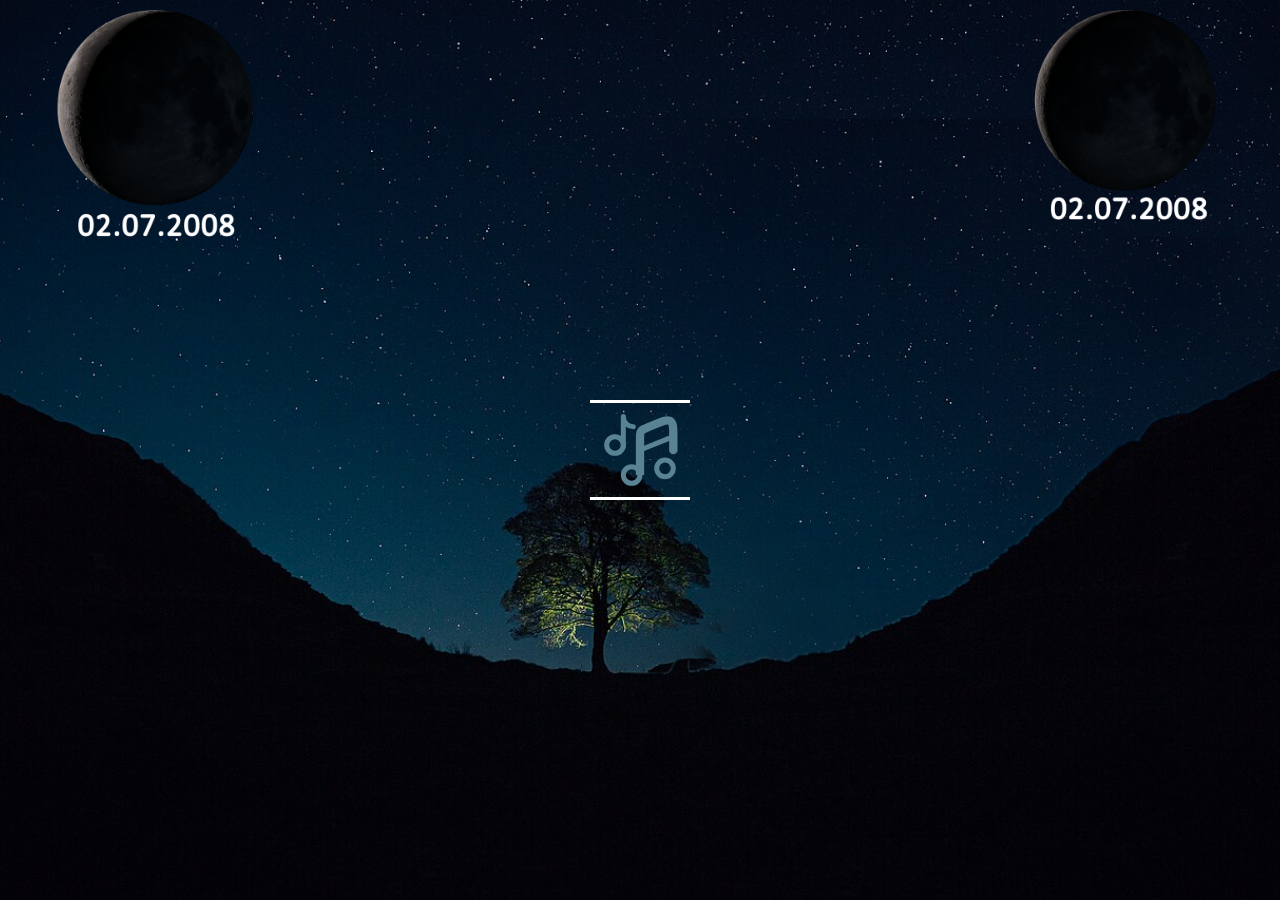
==== index.html @ e2a7f273 "Add files via upload" ====
<!DOCTYPE html>
<html lang="en">

<head>
    <meta charset="UTF-8">
    <meta name="viewport" content="width=device-width, initial-scale=1.0">
    <title>Document</title>
    <style>
        ul {
            position: absolute;
            top: 50%;
            left: 50%;
            transform: translate(-50%, -50%);
            margin: 0;
            padding: 0;
            display: flex;
        }

        ul li {
            list-style: none;
        }

        ul li a {
            display: block;
            position: relative;
            width: 100px;
            height: 100px;
            line-height: 100px;
            font-size: 40px;
            text-align: center;
            text-decoration: none;
            color: #404040;
            margin: 0 30px;
            transition: 0.5s;
        }

        ul li a span {
            position: absolute;
            transition: transform 0.5s;
        }

        ul li a span:nth-child(1),
        ul li a span:nth-child(3) {
            width: 100%;
            height: 3px;
            background: #ffffff;
            /*dış hareket*/
        }

        ul li a span:nth-child(1) {
            top: 0;
            left: 0;
            transform-origin: right;
        }

        ul li a:hover span:nth-child(1) {
            transform: scaleX(0);
            transform-origin: left;
            transition: transform 0.5s;
        }

        ul li a span:nth-child(3) {
            bottom: 0;
            left: 0;
            transform-origin: left;
        }

        ul li a:hover span:nth-child(3) {
            transform: scaleX(0);
            transform-origin: right;
            transition: transform 0.5s;
        }

        ul li a span:nth-child(2),
        ul li a span:nth-child(4) {
            width: 3px;
            height: 100%;
            background: #ffffff;
        }

        ul li a span:nth-child(2) {
            top: 0;
            left: 0;
            transform: scale(0);
            transform-origin: bottom;
        }

        ul li a:hover span:nth-child(2) {
            transform: scale(1);
            transform-origin: top;
            transition: transform 0.5s;
        }

        ul li a span:nth-child(4) {
            top: 0;
            right: 0;
            transform: scale(0);
            transform-origin: top;
        }

        ul li a:hover span:nth-child(4) {
            transform: scale(1);
            transform-origin: bottom;
            transition: transform 0.5s;
        }

        .facebook:hover {
            color: #3b5998;
        }

        .facebook:hover span {
            background: #3b5998;
        }

        #login input {
            border-radius: 10px;
            padding-left: 4px;
            border: 1px solid rgb(255, 255, 255);
        }

        /* From Uiverse.io by Satwinder04 */
        /* Input container */
        .input-container {
            position: relative;
            margin: 20px;
        }

        /* Input field */
        .input-field {
            display: block;
            width: 200px;
            padding: 10px;
            font-size: 1.1em;
            color: white;
            border: none;
            border-bottom: 2px solid #ccc;
            outline: none;
            background-color: transparent;
        }

        /* Input label */
        .input-label {
            position: absolute;
            top: 0;
            left: 0;
            font-size: 16px;
            color: rgba(204, 204, 204, 0);
            pointer-events: none;
            transition: all 0.3s ease;
        }

        /* Input highlight */
        .input-highlight {
            position: absolute;
            bottom: 0;
            left: 0;
            height: 2px;
            width: 0;
            background-color: #007bff;
            transition: all 0.3s ease;
        }

        /* Input field:focus styles */
        .input-field:focus+.input-label {
            top: -30px;
            font-size: 1.5em;
            color: #e2e2e2;
        }

        .input-container input:focus {
            box-shadow: rgba(0, 0, 0, 0.25) 0px 54px 55px, rgba(0, 0, 0, 0.12) 0px -12px 30px, rgba(0, 0, 0, 0.12) 0px 4px 6px, rgba(0, 0, 0, 0.17) 0px 12px 13px, rgba(0, 0, 0, 0.09) 0px -3px 5px;

        }

        .input-field:focus+.input-label+.input-highlight {
            width: 200px;
            margin-left: 7px;
            box-shadow: rgba(0, 0, 0, 0.1) 0px 4px 6px -1px, rgba(0, 0, 0, 0.06) 0px 2px 4px -1px;
        }

        button {
            font-family: inherit;
            font-size: 20px;
            background: royalblue;
            color: white;
            padding: 0.7em 1em;
            padding-left: 0.9em;
            display: flex;
            align-items: center;
            border: none;
            border-radius: 16px;
            overflow: hidden;
            transition: all 0.2s;
            cursor: pointer;
            margin-left: 20px;
        }

        button span {
            display: block;
            margin-left: 0.3em;
            transition: all 0.3s ease-in-out;
        }

        button svg {
            display: block;
            transform-origin: center center;
            transition: transform 0.3s ease-in-out;
        }

        button:hover .svg-wrapper {
            animation: fly-1 0.6s ease-in-out infinite alternate;
        }

        button:hover svg {
            transform: translateX(1.2em) scale(1.3);
        }

        button:hover span {
            transform: translateX(5em);
        }

        button:active {
            transform: scale(0.95);
        }

        @keyframes fly-1 {
            from {
                transform: translateY(0.1em);
            }

            to {
                transform: translateY(-0.1em);
            }
        }

        #login {
            display: inline-block;
            justify-content: center;
            align-items: center;
            margin: auto;
            display: none;
            position: absolute;
            top: 50%;
            left: 50%;
            transform: translate(-50%, -50%);
            margin: 0;
            padding: 0;

        }


        #login button {

            margin: auto;
        }

        html,
        body {
            height: 100%;
            /* HTML ve body'yi tam ekran yapar */
            margin: 0;
            /* Varsayılan boşlukları kaldırır */
            padding: 0;
            /* Varsayılan boşlukları kaldırır */
        }

        body {
            background-image: url("arkaplan.png");
            background-size: cover;
            /* Arka planın tüm alanı kaplamasını sağlar */
            background-position: center;
            /* Görüntünün ortalanmasını sağlar */
            background-repeat: no-repeat;
            /* Görüntünün tekrarlanmasını engeller */
        }

        #sagay {
            position: absolute;
            width: 250px;
            top: 10px;
            right: 30px;
        }

        #solay {
            position: absolute;
            top: 10px;
            width: 250px;
            left: 30px;
        }
        .face{
            stroke: #598392;
        }                                                                                       
                                                                                           

        @media screen and (max-width: 500px) {
            #solay {
                height: 150px;
                width: 150px;
                top: 22px;


            }

            #sagay {
                height: 150px;
                width: 150px;
                top: 22px;


            }
            
        }

        @media screen and (max-width: 360px) {
            #solay {
                height: 100px;
                width: 100px;
                top: 22px;


            }

            #sagay {
                height: 100px;
                width: 100px;
                top: 22px;


            }
            
        }
    </style>
</head>

<body>
    <div id="login">

        <div class="input-container">
            <input placeholder="Şarkı Girin" autocomplete="off" type="password" class="input-field" id="girisinp">
            <label for="input-field" class="input-label">Şarkı Girin </label>
            <span class="input-highlight"></span>
        </div>
        <button id="girisbuton">
            <div class="svg-wrapper-1">
                <div class="svg-wrapper">
                    <?xml version="1.0" encoding="utf-8"?>
                    <svg width="40px" height="40px" viewBox="0 0 24 24" fill="none" xmlns="http://www.w3.org/2000/svg">
                        <path d="M20 12C20 7.58172 16.4183 4 12 4M12 20C14.5264 20 16.7792 18.8289 18.2454 17"
                            stroke="#FFFFFF" stroke-width="1.5" stroke-linecap="round" />
                        <path d="M4 12H14M14 12L11 9M14 12L11 15" stroke="#FFFFFF" stroke-width="1.5"
                            stroke-linecap="round" stroke-linejoin="round" />
                    </svg>

                </div>
            </div>
            <span>Giriş</span>
        </button>

    </div>



    <div id="emoji">
        <ul>
            <li>
                <a class="facebook" href="#">
                    <span></span>
                    <span></span>
                    <span></span>
                    <span></span>
                    <div id="button">
                        <?xml version="1.0" encoding="utf-8"?>
                        <!-- Uploaded to: SVG Repo, www.svgrepo.com, Generator: SVG Repo Mixer Tools -->
                        <svg width="80px" height="100px" viewBox="0 0 24 24" fill="none"
                            xmlns="http://www.w3.org/2000/svg">
                            <path class="face"
                                d="M12 19.5C12 20.8807 10.8807 22 9.5 22C8.11929 22 7 20.8807 7 19.5C7 18.1193 8.11929 17 9.5 17C10.8807 17 12 18.1193 12 19.5Z"
                                stroke="#FFFFFF" stroke-width="1.5" />
                            <path class="face"
                                d="M22 17.5C22 18.8807 20.8807 20 19.5 20C18.1193 20 17 18.8807 17 17.5C17 16.1193 18.1193 15 19.5 15C20.8807 15 22 16.1193 22 17.5Z"
                                stroke="#FFFFFF" stroke-width="1.5" />
                            <path class="face" d="M22 8L12 12" stroke="#FFFFFF" stroke-width="1.5" stroke-linecap="round" />
                            <path class="face"
                                d="M14.4556 5.15803L14.7452 5.84987L14.4556 5.15803ZM16.4556 4.32094L16.1661 3.62909L16.4556 4.32094ZM21.1081 3.34059L20.6925 3.96496L20.6925 3.96496L21.1081 3.34059ZM21.25 12.0004C21.25 12.4146 21.5858 12.7504 22 12.7504C22.4142 12.7504 22.75 12.4146 22.75 12.0004H21.25ZM12.75 19.0004V8.84787H11.25V19.0004H12.75ZM14.7452 5.84987L16.7452 5.01278L16.1661 3.62909L14.1661 4.46618L14.7452 5.84987ZM22.75 8.01078C22.75 6.67666 22.752 5.59091 22.6304 4.76937C22.5067 3.93328 22.2308 3.18689 21.5236 2.71622L20.6925 3.96496C20.8772 4.08787 21.0473 4.31771 21.1466 4.98889C21.248 5.67462 21.25 6.62717 21.25 8.01078H22.75ZM16.7452 5.01278C18.0215 4.47858 18.901 4.11263 19.5727 3.94145C20.2302 3.77391 20.5079 3.84204 20.6925 3.96496L21.5236 2.71622C20.8164 2.24554 20.0213 2.2792 19.2023 2.48791C18.3975 2.69298 17.3967 3.114 16.1661 3.62909L16.7452 5.01278ZM12.75 8.84787C12.75 8.18634 12.751 7.74991 12.7875 7.41416C12.822 7.09662 12.8823 6.94006 12.9594 6.8243L11.7106 5.99325C11.4527 6.38089 11.3455 6.79864 11.2963 7.25218C11.249 7.68752 11.25 8.21893 11.25 8.84787H12.75ZM14.1661 4.46618C13.5859 4.70901 13.0953 4.91324 12.712 5.12494C12.3126 5.34549 11.9686 5.60562 11.7106 5.99325L12.9594 6.8243C13.0364 6.70855 13.1575 6.59242 13.4371 6.438C13.7328 6.27473 14.135 6.10528 14.7452 5.84987L14.1661 4.46618ZM22.75 12.0004V8.01078H21.25V12.0004H22.75Z"
                                fill="#598392" /><!--iç çizgi-->>
                            <path class="face" d="M7 11V6.5V2" stroke="#FFFFFF" stroke-width="1.5" stroke-linecap="round" />
                            <circle class="face" cx="4.5" cy="10.5" r="2.5" stroke="#FFFFFF" stroke-width="1.5" />
                            <path class="face"  d="M10 5C8.75736 5 7 4.07107 7 2" stroke="#FFFFFF" stroke-width="1.5"
                                stroke-linecap="round" />
                        </svg>

                    </div>
                </a>
            </li>
        </ul>
    </div>
    <img src="sag ay.png" id="sagay" alt="">
    <img src="sol ay.png" id="solay" alt="">
    <script>

        var button = document.getElementById("button");
        var emoji = document.getElementById("emoji");
        var login = document.getElementById("login");
        var grsbtn = document.getElementById("girisbuton");
        var grsinp = document.getElementById("girisinp");

        button.addEventListener("click", function () {
            emoji.style.display = "none";
            login.style.display = "inline-block";
        });
        grsbtn.addEventListener("click", function () {
            if (grsinp.value.toLowerCase() == "her şeyi yak") {
                alert("girdin");
                event.preventDefault();
                window.location.href = "ana.html";
            }
            else {
                alert("yanlıs");
            }
        });

    </script>
</body>

</html>
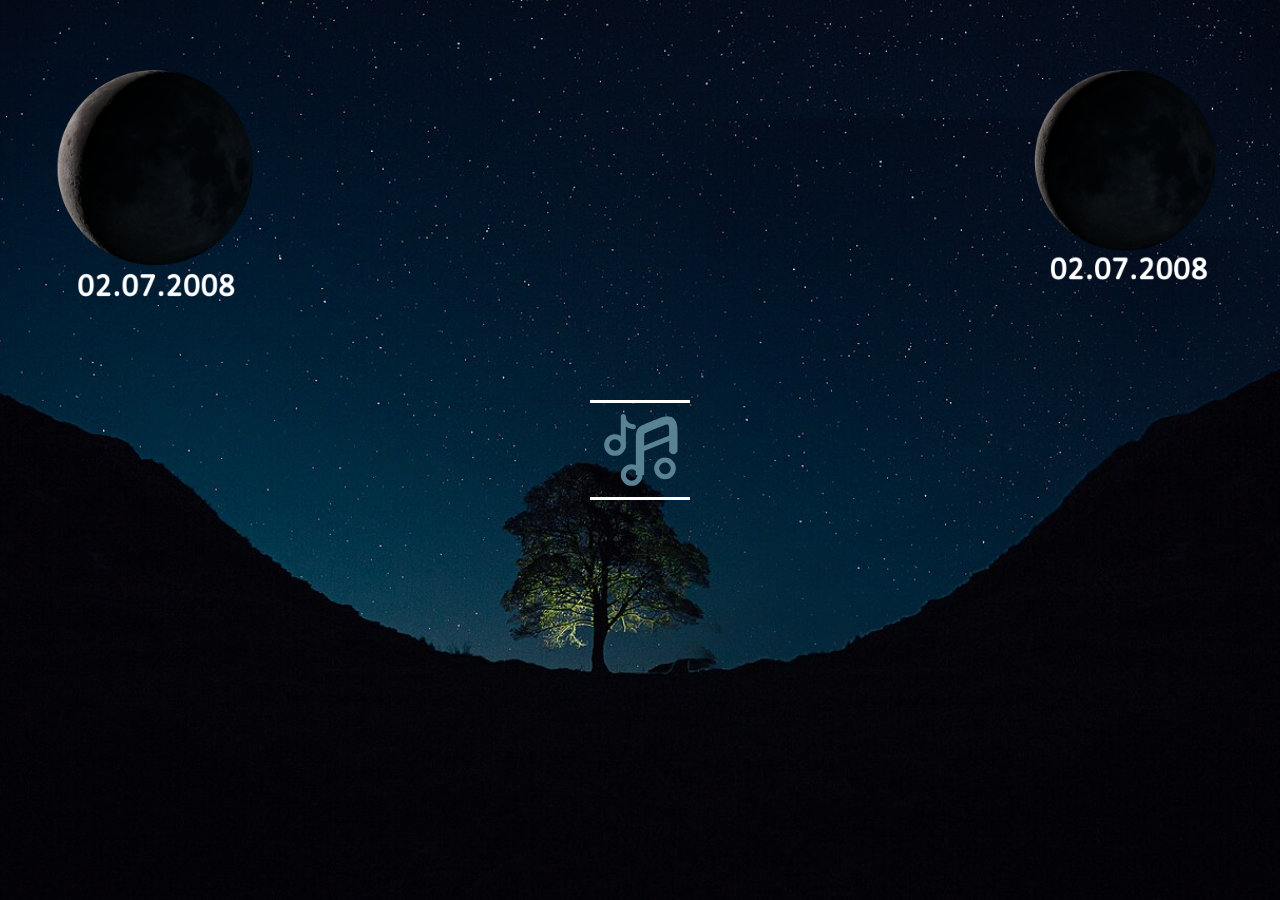
==== commit a59c4e33: "index.html" ====
--- a/index.html
+++ b/index.html
@@ -178,50 +178,7 @@
             box-shadow: rgba(0, 0, 0, 0.1) 0px 4px 6px -1px, rgba(0, 0, 0, 0.06) 0px 2px 4px -1px;
         }
 
-        button {
-            font-family: inherit;
-            font-size: 20px;
-            background: royalblue;
-            color: white;
-            padding: 0.7em 1em;
-            padding-left: 0.9em;
-            display: flex;
-            align-items: center;
-            border: none;
-            border-radius: 16px;
-            overflow: hidden;
-            transition: all 0.2s;
-            cursor: pointer;
-            margin-left: 20px;
-        }
-
-        button span {
-            display: block;
-            margin-left: 0.3em;
-            transition: all 0.3s ease-in-out;
-        }
-
-        button svg {
-            display: block;
-            transform-origin: center center;
-            transition: transform 0.3s ease-in-out;
-        }
-
-        button:hover .svg-wrapper {
-            animation: fly-1 0.6s ease-in-out infinite alternate;
-        }
-
-        button:hover svg {
-            transform: translateX(1.2em) scale(1.3);
-        }
-
-        button:hover span {
-            transform: translateX(5em);
-        }
-
-        button:active {
-            transform: scale(0.95);
-        }
+        
 
         @keyframes fly-1 {
             from {
@@ -240,7 +197,7 @@
             margin: auto;
             display: none;
             position: absolute;
-            top: 50%;
+            top: 40%;
             left: 50%;
             transform: translate(-50%, -50%);
             margin: 0;
@@ -277,13 +234,13 @@
         #sagay {
             position: absolute;
             width: 250px;
-            top: 10px;
+            top: 70px;
             right: 30px;
         }
 
         #solay {
             position: absolute;
-            top: 10px;
+            top: 70px;
             width: 250px;
             left: 30px;
         }
@@ -291,31 +248,40 @@
             stroke: #598392;
         }                                                                                       
                                                                                            
-
-        @media screen and (max-width: 500px) {
+        @media screen and (max-width: 700px) {
+            #solay {
+                height: 200px;
+                width: 200px;
+            }
+
+            #sagay {
+                height: 200px;
+                width: 200px;
+
+
+            }
+            
+        }
+        @media screen and (max-width: 600px) {
             #solay {
                 height: 150px;
                 width: 150px;
-                top: 22px;
-
-
             }
 
             #sagay {
                 height: 150px;
                 width: 150px;
-                top: 22px;
 
 
             }
             
         }
 
-        @media screen and (max-width: 360px) {
+        @media screen and (max-width: 460px) {
             #solay {
                 height: 100px;
                 width: 100px;
-                top: 22px;
+          
 
 
             }
@@ -323,11 +289,51 @@
             #sagay {
                 height: 100px;
                 width: 100px;
-                top: 22px;
+             
 
 
             }
             
+        }
+       
+        .but {
+            display: flex;
+            align-items: center;
+            cursor: pointer;
+            padding: 1em 2em;
+            border: none;
+            border-radius: 10px;
+            font-weight: bold;
+            letter-spacing: 5px;
+            text-transform: uppercase;
+            cursor: pointer;
+            transition: all 1000ms;
+            margin: auto;
+            font-size: 15px;
+            position: relative;
+            overflow: hidden;
+            color: white;
+         
+        }
+
+        .but:hover {
+            color: #ffffff;
+            transform: scale(1.1);
+            outline: 2px solid #ffffff;
+            box-shadow: 4px 5px 17px -4px #268391;
+        }
+
+        .but {
+            content: "Enes";
+            position: absolute;
+            top: 80px;
+            left: 40px;
+            width: 70%;
+            height: 40%;
+            background-color: #192a56;
+            z-index: -1;
+            transition: all 300ms;
+            text-align: center;
         }
     </style>
 </head>
@@ -340,21 +346,7 @@
             <label for="input-field" class="input-label">Şarkı Girin </label>
             <span class="input-highlight"></span>
         </div>
-        <button id="girisbuton">
-            <div class="svg-wrapper-1">
-                <div class="svg-wrapper">
-                    <?xml version="1.0" encoding="utf-8"?>
-                    <svg width="40px" height="40px" viewBox="0 0 24 24" fill="none" xmlns="http://www.w3.org/2000/svg">
-                        <path d="M20 12C20 7.58172 16.4183 4 12 4M12 20C14.5264 20 16.7792 18.8289 18.2454 17"
-                            stroke="#FFFFFF" stroke-width="1.5" stroke-linecap="round" />
-                        <path d="M4 12H14M14 12L11 9M14 12L11 15" stroke="#FFFFFF" stroke-width="1.5"
-                            stroke-linecap="round" stroke-linejoin="round" />
-                    </svg>
-
-                </div>
-            </div>
-            <span>Giriş</span>
-        </button>
+        <button class="but" id="girisbuton" >Giriş Yap</button>
 
     </div>
 
@@ -422,4 +414,4 @@
     </script>
 </body>
 
-</html>+</html>
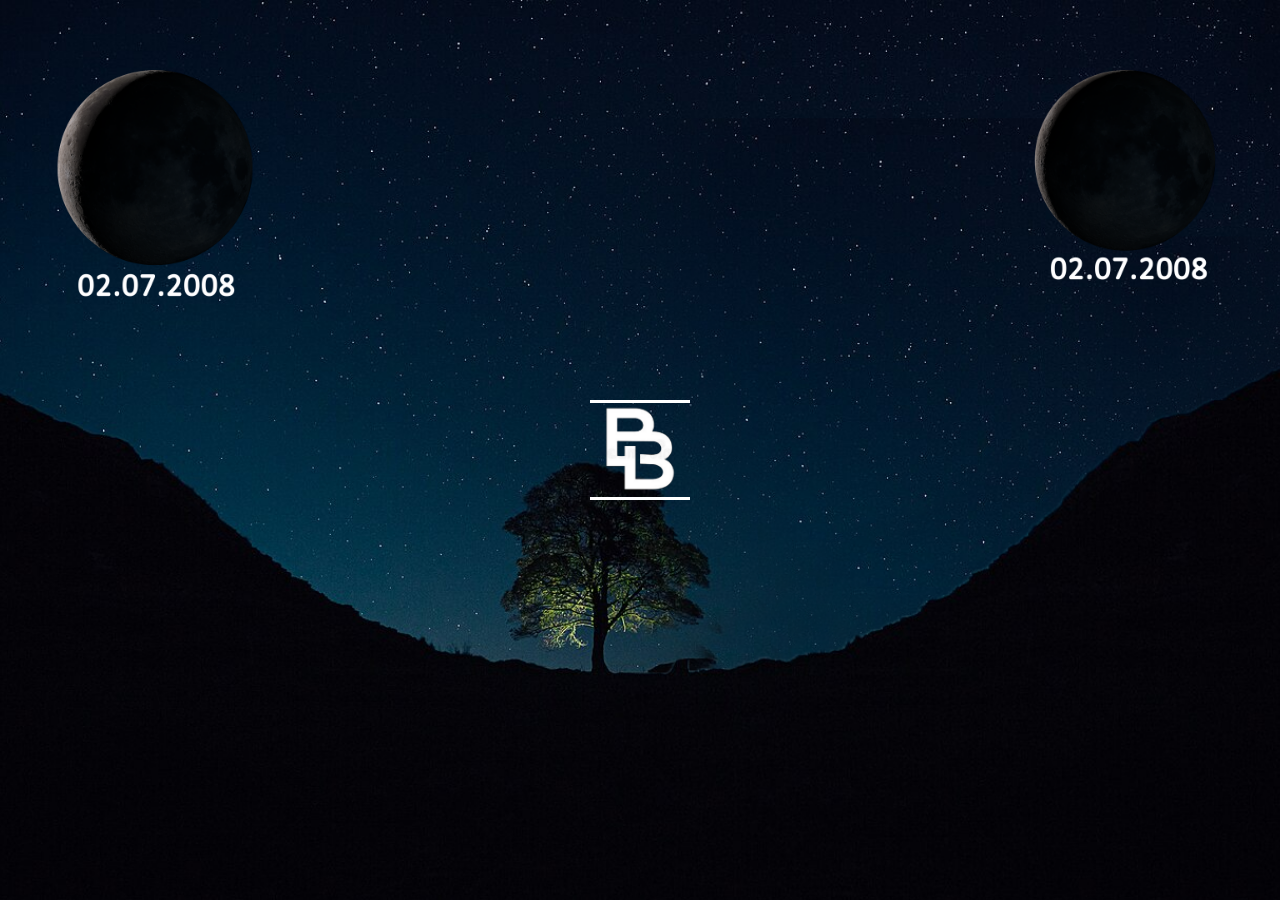
==== commit 0d9e4f17: "Add files via upload" ====
--- a/index.html
+++ b/index.html
@@ -1,417 +1,54 @@
-<!DOCTYPE html>
-<html lang="en">
-
-<head>
-    <meta charset="UTF-8">
-    <meta name="viewport" content="width=device-width, initial-scale=1.0">
-    <title>Document</title>
-    <style>
-        ul {
-            position: absolute;
-            top: 50%;
-            left: 50%;
-            transform: translate(-50%, -50%);
-            margin: 0;
-            padding: 0;
-            display: flex;
-        }
-
-        ul li {
-            list-style: none;
-        }
-
-        ul li a {
-            display: block;
-            position: relative;
-            width: 100px;
-            height: 100px;
-            line-height: 100px;
-            font-size: 40px;
-            text-align: center;
-            text-decoration: none;
-            color: #404040;
-            margin: 0 30px;
-            transition: 0.5s;
-        }
-
-        ul li a span {
-            position: absolute;
-            transition: transform 0.5s;
-        }
-
-        ul li a span:nth-child(1),
-        ul li a span:nth-child(3) {
-            width: 100%;
-            height: 3px;
-            background: #ffffff;
-            /*dış hareket*/
-        }
-
-        ul li a span:nth-child(1) {
-            top: 0;
-            left: 0;
-            transform-origin: right;
-        }
-
-        ul li a:hover span:nth-child(1) {
-            transform: scaleX(0);
-            transform-origin: left;
-            transition: transform 0.5s;
-        }
-
-        ul li a span:nth-child(3) {
-            bottom: 0;
-            left: 0;
-            transform-origin: left;
-        }
-
-        ul li a:hover span:nth-child(3) {
-            transform: scaleX(0);
-            transform-origin: right;
-            transition: transform 0.5s;
-        }
-
-        ul li a span:nth-child(2),
-        ul li a span:nth-child(4) {
-            width: 3px;
-            height: 100%;
-            background: #ffffff;
-        }
-
-        ul li a span:nth-child(2) {
-            top: 0;
-            left: 0;
-            transform: scale(0);
-            transform-origin: bottom;
-        }
-
-        ul li a:hover span:nth-child(2) {
-            transform: scale(1);
-            transform-origin: top;
-            transition: transform 0.5s;
-        }
-
-        ul li a span:nth-child(4) {
-            top: 0;
-            right: 0;
-            transform: scale(0);
-            transform-origin: top;
-        }
-
-        ul li a:hover span:nth-child(4) {
-            transform: scale(1);
-            transform-origin: bottom;
-            transition: transform 0.5s;
-        }
-
-        .facebook:hover {
-            color: #3b5998;
-        }
-
-        .facebook:hover span {
-            background: #3b5998;
-        }
-
-        #login input {
-            border-radius: 10px;
-            padding-left: 4px;
-            border: 1px solid rgb(255, 255, 255);
-        }
-
-        /* From Uiverse.io by Satwinder04 */
-        /* Input container */
-        .input-container {
-            position: relative;
-            margin: 20px;
-        }
-
-        /* Input field */
-        .input-field {
-            display: block;
-            width: 200px;
-            padding: 10px;
-            font-size: 1.1em;
-            color: white;
-            border: none;
-            border-bottom: 2px solid #ccc;
-            outline: none;
-            background-color: transparent;
-        }
-
-        /* Input label */
-        .input-label {
-            position: absolute;
-            top: 0;
-            left: 0;
-            font-size: 16px;
-            color: rgba(204, 204, 204, 0);
-            pointer-events: none;
-            transition: all 0.3s ease;
-        }
-
-        /* Input highlight */
-        .input-highlight {
-            position: absolute;
-            bottom: 0;
-            left: 0;
-            height: 2px;
-            width: 0;
-            background-color: #007bff;
-            transition: all 0.3s ease;
-        }
-
-        /* Input field:focus styles */
-        .input-field:focus+.input-label {
-            top: -30px;
-            font-size: 1.5em;
-            color: #e2e2e2;
-        }
-
-        .input-container input:focus {
-            box-shadow: rgba(0, 0, 0, 0.25) 0px 54px 55px, rgba(0, 0, 0, 0.12) 0px -12px 30px, rgba(0, 0, 0, 0.12) 0px 4px 6px, rgba(0, 0, 0, 0.17) 0px 12px 13px, rgba(0, 0, 0, 0.09) 0px -3px 5px;
-
-        }
-
-        .input-field:focus+.input-label+.input-highlight {
-            width: 200px;
-            margin-left: 7px;
-            box-shadow: rgba(0, 0, 0, 0.1) 0px 4px 6px -1px, rgba(0, 0, 0, 0.06) 0px 2px 4px -1px;
-        }
-
-        
-
-        @keyframes fly-1 {
-            from {
-                transform: translateY(0.1em);
-            }
-
-            to {
-                transform: translateY(-0.1em);
-            }
-        }
-
-        #login {
-            display: inline-block;
-            justify-content: center;
-            align-items: center;
-            margin: auto;
-            display: none;
-            position: absolute;
-            top: 40%;
-            left: 50%;
-            transform: translate(-50%, -50%);
-            margin: 0;
-            padding: 0;
-
-        }
-
-
-        #login button {
-
-            margin: auto;
-        }
-
-        html,
-        body {
-            height: 100%;
-            /* HTML ve body'yi tam ekran yapar */
-            margin: 0;
-            /* Varsayılan boşlukları kaldırır */
-            padding: 0;
-            /* Varsayılan boşlukları kaldırır */
-        }
-
-        body {
-            background-image: url("arkaplan.png");
-            background-size: cover;
-            /* Arka planın tüm alanı kaplamasını sağlar */
-            background-position: center;
-            /* Görüntünün ortalanmasını sağlar */
-            background-repeat: no-repeat;
-            /* Görüntünün tekrarlanmasını engeller */
-        }
-
-        #sagay {
-            position: absolute;
-            width: 250px;
-            top: 70px;
-            right: 30px;
-        }
-
-        #solay {
-            position: absolute;
-            top: 70px;
-            width: 250px;
-            left: 30px;
-        }
-        .face{
-            stroke: #598392;
-        }                                                                                       
-                                                                                           
-        @media screen and (max-width: 700px) {
-            #solay {
-                height: 200px;
-                width: 200px;
-            }
-
-            #sagay {
-                height: 200px;
-                width: 200px;
-
-
-            }
-            
-        }
-        @media screen and (max-width: 600px) {
-            #solay {
-                height: 150px;
-                width: 150px;
-            }
-
-            #sagay {
-                height: 150px;
-                width: 150px;
-
-
-            }
-            
-        }
-
-        @media screen and (max-width: 460px) {
-            #solay {
-                height: 100px;
-                width: 100px;
-          
-
-
-            }
-
-            #sagay {
-                height: 100px;
-                width: 100px;
-             
-
-
-            }
-            
-        }
-       
-        .but {
-            display: flex;
-            align-items: center;
-            cursor: pointer;
-            padding: 1em 2em;
-            border: none;
-            border-radius: 10px;
-            font-weight: bold;
-            letter-spacing: 5px;
-            text-transform: uppercase;
-            cursor: pointer;
-            transition: all 1000ms;
-            margin: auto;
-            font-size: 15px;
-            position: relative;
-            overflow: hidden;
-            color: white;
-         
-        }
-
-        .but:hover {
-            color: #ffffff;
-            transform: scale(1.1);
-            outline: 2px solid #ffffff;
-            box-shadow: 4px 5px 17px -4px #268391;
-        }
-
-        .but {
-            content: "Enes";
-            position: absolute;
-            top: 80px;
-            left: 40px;
-            width: 70%;
-            height: 40%;
-            background-color: #192a56;
-            z-index: -1;
-            transition: all 300ms;
-            text-align: center;
-        }
-    </style>
-</head>
-
-<body>
-    <div id="login">
-
-        <div class="input-container">
-            <input placeholder="Şarkı Girin" autocomplete="off" type="password" class="input-field" id="girisinp">
-            <label for="input-field" class="input-label">Şarkı Girin </label>
-            <span class="input-highlight"></span>
-        </div>
-        <button class="but" id="girisbuton" >Giriş Yap</button>
-
-    </div>
-
-
-
-    <div id="emoji">
-        <ul>
-            <li>
-                <a class="facebook" href="#">
-                    <span></span>
-                    <span></span>
-                    <span></span>
-                    <span></span>
-                    <div id="button">
-                        <?xml version="1.0" encoding="utf-8"?>
-                        <!-- Uploaded to: SVG Repo, www.svgrepo.com, Generator: SVG Repo Mixer Tools -->
-                        <svg width="80px" height="100px" viewBox="0 0 24 24" fill="none"
-                            xmlns="http://www.w3.org/2000/svg">
-                            <path class="face"
-                                d="M12 19.5C12 20.8807 10.8807 22 9.5 22C8.11929 22 7 20.8807 7 19.5C7 18.1193 8.11929 17 9.5 17C10.8807 17 12 18.1193 12 19.5Z"
-                                stroke="#FFFFFF" stroke-width="1.5" />
-                            <path class="face"
-                                d="M22 17.5C22 18.8807 20.8807 20 19.5 20C18.1193 20 17 18.8807 17 17.5C17 16.1193 18.1193 15 19.5 15C20.8807 15 22 16.1193 22 17.5Z"
-                                stroke="#FFFFFF" stroke-width="1.5" />
-                            <path class="face" d="M22 8L12 12" stroke="#FFFFFF" stroke-width="1.5" stroke-linecap="round" />
-                            <path class="face"
-                                d="M14.4556 5.15803L14.7452 5.84987L14.4556 5.15803ZM16.4556 4.32094L16.1661 3.62909L16.4556 4.32094ZM21.1081 3.34059L20.6925 3.96496L20.6925 3.96496L21.1081 3.34059ZM21.25 12.0004C21.25 12.4146 21.5858 12.7504 22 12.7504C22.4142 12.7504 22.75 12.4146 22.75 12.0004H21.25ZM12.75 19.0004V8.84787H11.25V19.0004H12.75ZM14.7452 5.84987L16.7452 5.01278L16.1661 3.62909L14.1661 4.46618L14.7452 5.84987ZM22.75 8.01078C22.75 6.67666 22.752 5.59091 22.6304 4.76937C22.5067 3.93328 22.2308 3.18689 21.5236 2.71622L20.6925 3.96496C20.8772 4.08787 21.0473 4.31771 21.1466 4.98889C21.248 5.67462 21.25 6.62717 21.25 8.01078H22.75ZM16.7452 5.01278C18.0215 4.47858 18.901 4.11263 19.5727 3.94145C20.2302 3.77391 20.5079 3.84204 20.6925 3.96496L21.5236 2.71622C20.8164 2.24554 20.0213 2.2792 19.2023 2.48791C18.3975 2.69298 17.3967 3.114 16.1661 3.62909L16.7452 5.01278ZM12.75 8.84787C12.75 8.18634 12.751 7.74991 12.7875 7.41416C12.822 7.09662 12.8823 6.94006 12.9594 6.8243L11.7106 5.99325C11.4527 6.38089 11.3455 6.79864 11.2963 7.25218C11.249 7.68752 11.25 8.21893 11.25 8.84787H12.75ZM14.1661 4.46618C13.5859 4.70901 13.0953 4.91324 12.712 5.12494C12.3126 5.34549 11.9686 5.60562 11.7106 5.99325L12.9594 6.8243C13.0364 6.70855 13.1575 6.59242 13.4371 6.438C13.7328 6.27473 14.135 6.10528 14.7452 5.84987L14.1661 4.46618ZM22.75 12.0004V8.01078H21.25V12.0004H22.75Z"
-                                fill="#598392" /><!--iç çizgi-->>
-                            <path class="face" d="M7 11V6.5V2" stroke="#FFFFFF" stroke-width="1.5" stroke-linecap="round" />
-                            <circle class="face" cx="4.5" cy="10.5" r="2.5" stroke="#FFFFFF" stroke-width="1.5" />
-                            <path class="face"  d="M10 5C8.75736 5 7 4.07107 7 2" stroke="#FFFFFF" stroke-width="1.5"
-                                stroke-linecap="round" />
-                        </svg>
-
-                    </div>
-                </a>
-            </li>
-        </ul>
-    </div>
-    <img src="sag ay.png" id="sagay" alt="">
-    <img src="sol ay.png" id="solay" alt="">
-    <script>
-
-        var button = document.getElementById("button");
-        var emoji = document.getElementById("emoji");
-        var login = document.getElementById("login");
-        var grsbtn = document.getElementById("girisbuton");
-        var grsinp = document.getElementById("girisinp");
-
-        button.addEventListener("click", function () {
-            emoji.style.display = "none";
-            login.style.display = "inline-block";
-        });
-        grsbtn.addEventListener("click", function () {
-            if (grsinp.value.toLowerCase() == "her şeyi yak") {
-                alert("girdin");
-                event.preventDefault();
-                window.location.href = "ana.html";
-            }
-            else {
-                alert("yanlıs");
-            }
-        });
-
-    </script>
-</body>
-
-</html>
+<!DOCTYPE html>
+<html lang="en">
+
+<head>
+    <meta charset="UTF-8">
+    <meta name="viewport" content="width=device-width, initial-scale=1.0">
+    <title>Giriş Sayfası</title>
+    <link rel="stylesheet" href="style.css">
+
+    <style>
+        
+    </style>
+</head>
+
+<body>
+    <div id="login">
+
+        <div class="input-container">
+            <input placeholder="Şarkı Girin" autocomplete="off" type="password" class="input-field" id="girisinp">
+            <label for="input-field" class="input-label">Şarkı Girin </label>
+            <span class="input-highlight"></span>
+        </div>
+        <button class="but" id="girisbuton" >Giriş</button>
+
+    </div>
+
+
+
+    <div id="emoji">
+        <ul>
+            <li>
+                <a class="facebook" href="#">
+                    <span></span>
+                    <span></span>
+                    <span></span>
+                    <span></span>
+                    <div id="button">
+                        <?xml version="1.0" encoding="utf-8"?>
+                        <img src="logo.png" id="logo" alt="">
+
+                    </div>
+                </a>
+            </li>
+        </ul>
+    </div>
+    <img src="sag ay.png" id="sagay" alt="">
+    <img src="sol ay.png" id="solay" alt="">
+    <script src="app.js"> 
+
+    </script>
+</body>
+
+</html>
+
--- a/style.css
+++ b/style.css
@@ -0,0 +1,323 @@
+ul {
+    position: absolute;
+    top: 50%;
+    left: 50%;
+    transform: translate(-50%, -50%);
+    margin: 0;
+    padding: 0;
+    display: flex;
+}
+
+ul li {
+    list-style: none;
+}
+
+ul li a {
+    display: block;
+    position: relative;
+    width: 100px;
+    height: 100px;
+    line-height: 100px;
+    font-size: 40px;
+    text-align: center;
+    text-decoration: none;
+    color: #404040;
+    margin: 0 30px;
+    transition: 0.5s;
+}
+
+ul li a span {
+    position: absolute;
+    transition: transform 0.5s;
+}
+
+ul li a span:nth-child(1),
+ul li a span:nth-child(3) {
+    width: 100%;
+    height: 3px;
+    background: #ffffff;
+    /*dış hareket*/
+}
+
+ul li a span:nth-child(1) {
+    top: 0;
+    left: 0;
+    transform-origin: right;
+}
+
+ul li a:hover span:nth-child(1) {
+    transform: scaleX(0);
+    transform-origin: left;
+    transition: transform 0.5s;
+}
+
+ul li a span:nth-child(3) {
+    bottom: 0;
+    left: 0;
+    transform-origin: left;
+}
+
+ul li a:hover span:nth-child(3) {
+    transform: scaleX(0);
+    transform-origin: right;
+    transition: transform 0.5s;
+}
+
+ul li a span:nth-child(2),
+ul li a span:nth-child(4) {
+    width: 3px;
+    height: 100%;
+    background: #ffffff;
+}
+
+ul li a span:nth-child(2) {
+    top: 0;
+    left: 0;
+    transform: scale(0);
+    transform-origin: bottom;
+}
+
+ul li a:hover span:nth-child(2) {
+    transform: scale(1);
+    transform-origin: top;
+    transition: transform 0.5s;
+}
+
+ul li a span:nth-child(4) {
+    top: 0;
+    right: 0;
+    transform: scale(0);
+    transform-origin: top;
+}
+
+ul li a:hover span:nth-child(4) {
+    transform: scale(1);
+    transform-origin: bottom;
+    transition: transform 0.5s;
+}
+
+.facebook:hover {
+    color: #3b5998;
+}
+
+.facebook:hover span {
+    background: #3b5998;
+}
+
+#login input {
+    border-radius: 10px;
+    padding-left: 4px;
+    border: 1px solid rgb(255, 255, 255);
+}
+
+/* From Uiverse.io by Satwinder04 */
+/* Input container */
+.input-container {
+    position: relative;
+    margin: 20px;
+}
+
+/* Input field */
+.input-field {
+    display: block;
+    width: 200px;
+    padding: 10px;
+    font-size: 1.1em;
+    color: white;
+    border: none;
+    border-bottom: 2px solid #ccc;
+    outline: none;
+    background-color: transparent;
+}
+
+/* Input label */
+.input-label {
+    position: absolute;
+    top: 0;
+    left: 0;
+    font-size: 16px;
+    color: rgba(204, 204, 204, 0);
+    pointer-events: none;
+    transition: all 0.3s ease;
+}
+
+/* Input highlight */
+.input-highlight {
+    position: absolute;
+    bottom: 0;
+    left: 0;
+    height: 2px;
+    width: 0;
+    background-color: #007bff;
+    transition: all 0.3s ease;
+}
+
+/* Input field:focus styles */
+.input-field:focus+.input-label {
+    top: -30px;
+    font-size: 1.5em;
+    color: #e2e2e2;
+}
+
+.input-container input:focus {
+    box-shadow: rgba(0, 0, 0, 0.25) 0px 54px 55px, rgba(0, 0, 0, 0.12) 0px -12px 30px, rgba(0, 0, 0, 0.12) 0px 4px 6px, rgba(0, 0, 0, 0.17) 0px 12px 13px, rgba(0, 0, 0, 0.09) 0px -3px 5px;
+
+}
+
+.input-field:focus+.input-label+.input-highlight {
+    width: 200px;
+    margin-left: 7px;
+    box-shadow: rgba(0, 0, 0, 0.1) 0px 4px 6px -1px, rgba(0, 0, 0, 0.06) 0px 2px 4px -1px;
+}
+
+
+
+@keyframes fly-1 {
+    from {
+        transform: translateY(0.1em);
+    }
+
+    to {
+        transform: translateY(-0.1em);
+    }
+}
+
+#login {
+    display: inline-block;
+    justify-content: center;
+    align-items: center;
+    margin: auto;
+    display: none;
+    position: absolute;
+    top: 40%;
+    left: 50%;
+    transform: translate(-50%, -50%);
+    margin: 0;
+    padding: 0;
+
+}
+
+
+#login button {
+
+    margin: auto;
+}
+
+html,
+body {
+    height: 100%;
+    /* HTML ve body'yi tam ekran yapar */
+    margin: 0;
+    /* Varsayılan boşlukları kaldırır */
+    padding: 0;
+    /* Varsayılan boşlukları kaldırır */
+}
+
+body {
+    background-image: url("arkaplan.png");
+    background-size: cover;
+    /* Arka planın tüm alanı kaplamasını sağlar */
+    background-position: center;
+    /* Görüntünün ortalanmasını sağlar */
+    background-repeat: no-repeat;
+    /* Görüntünün tekrarlanmasını engeller */
+}
+
+#sagay {
+    position: absolute;
+    width: 250px;
+    top: 70px;
+    right: 30px;
+}
+
+#solay {
+    position: absolute;
+    top: 70px;
+    width: 250px;
+    left: 30px;
+}
+.face{
+    stroke: #598392;
+}                                                                                       
+                                                                                   
+@media screen and (max-width: 700px) {
+    #solay {
+        height: 200px;
+        width: 200px;
+    }
+
+    #sagay {
+        height: 200px;
+        width: 200px;
+    }
+    
+}
+@media screen and (max-width: 600px) {
+    #solay {
+        height: 150px;
+        width: 150px;
+    }
+
+    #sagay {
+        height: 150px;
+        width: 150px;
+
+
+    }
+    
+}
+
+@media screen and (max-width: 460px) {
+    #solay {
+        height: 120px;
+        width: 120px;
+    }
+
+    #sagay {
+        height: 120px;
+        width: 120px;
+     
+
+
+    }
+    
+}
+#logo{
+width: 80px;
+margin-top: 5px;
+
+}
+.but {
+    display: flex;
+    align-items: center;
+    cursor: pointer;
+    padding: 1em 2em;
+    border: none;
+    border-radius: 10px;
+    font-weight: bold;
+    letter-spacing: 5px;
+    padding-left: 60px;
+    outline: 2px solid #ffffff;
+    box-shadow: 4px 5px 17px -4px #268391;
+    position: absolute;
+    top: 80px;
+    left: 40px;
+    width: 70%;
+    height: 40%;
+    background-color: #030c1b;
+
+    transition: all 300ms;
+    margin: auto;
+    font-size: 15px;
+    overflow: hidden;
+    color: #ffffff;
+ 
+}
+
+.but:hover {
+    color: #ffffff;
+    transform: scale(1.1);
+    outline: 2px solid #ffffff;
+    box-shadow: 4px 5px 17px -4px #268391;
+}
+
